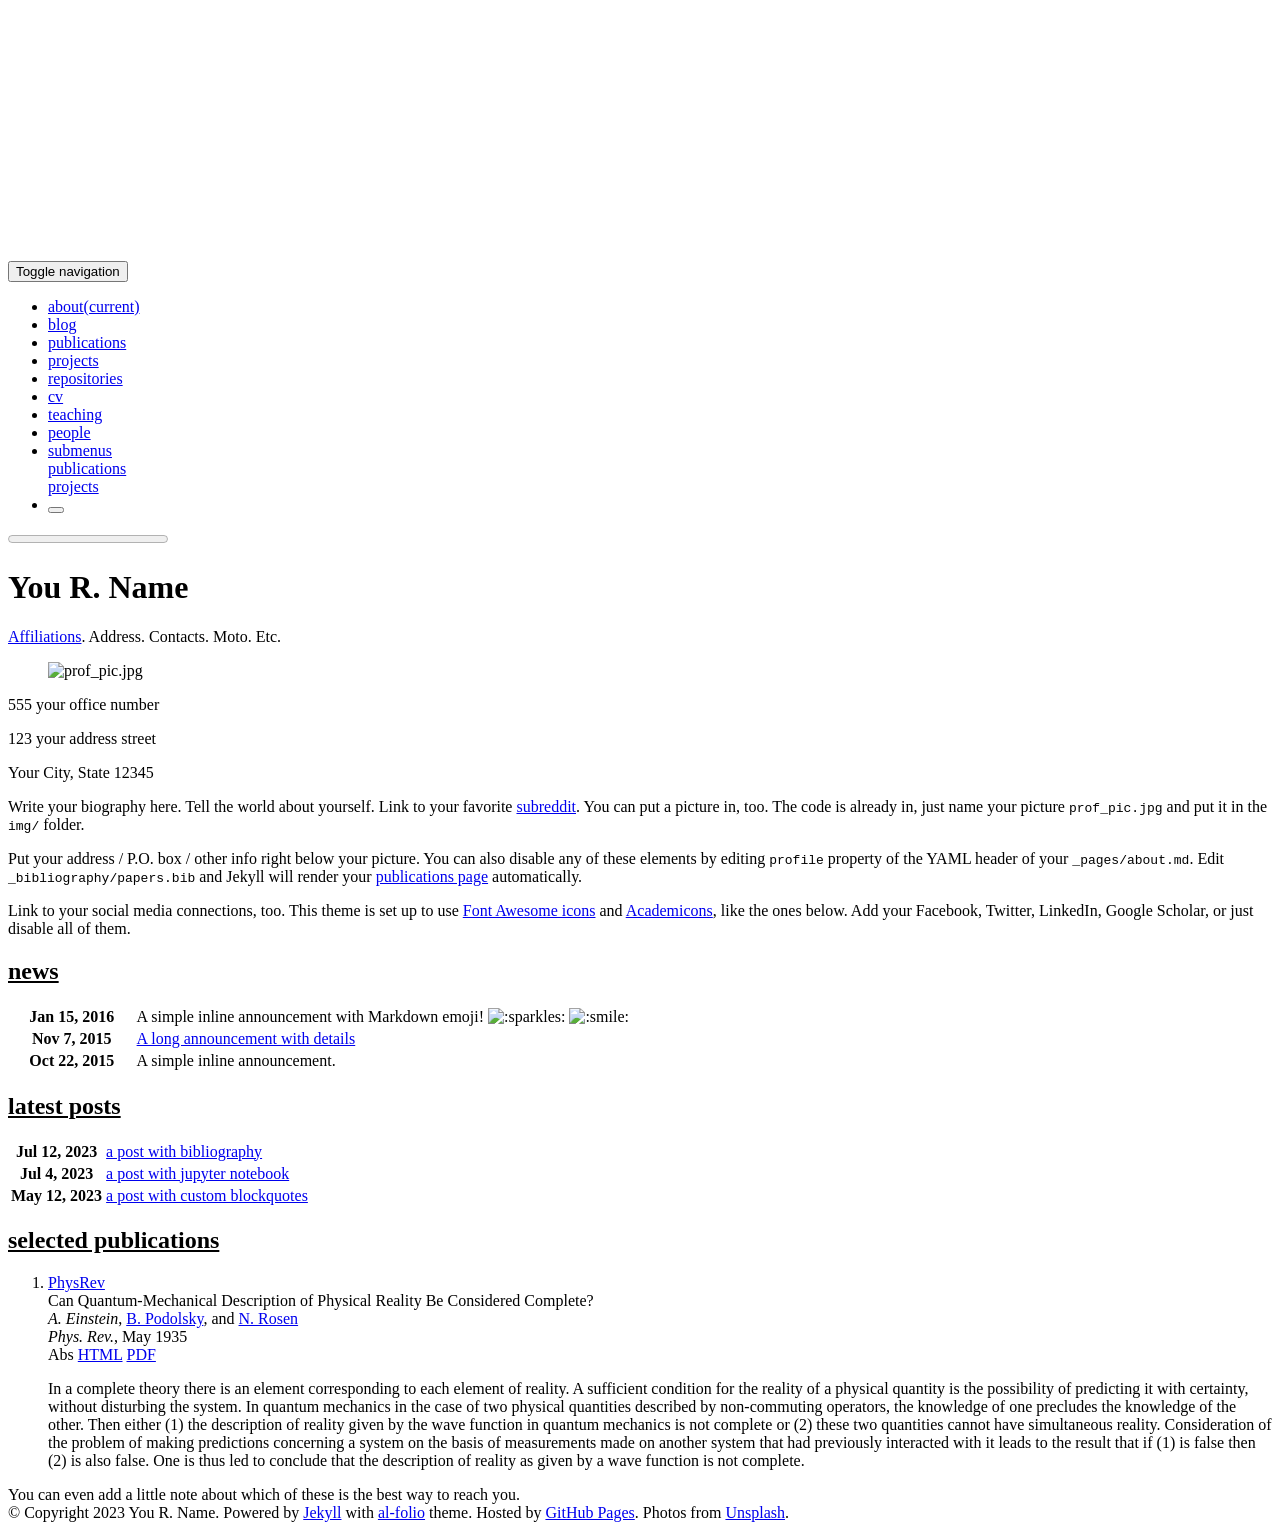
==== index.html @ 196416a1 "Deploying to gh-pages from @ fernandoadc/fernandoadc.github.io@c75d8d940427d9d11f44576133f88ff909f5d" ====
<!DOCTYPE html> <html lang="en"> <head> <meta http-equiv="Content-Type" content="text/html; charset=UTF-8"> <meta charset="utf-8"> <meta name="viewport" content="width=device-width, initial-scale=1, shrink-to-fit=no"> <meta http-equiv="X-UA-Compatible" content="IE=edge"> <title>You R. Name</title> <meta name="author" content="You R. Name"> <meta name="description" content="A simple, whitespace theme for academics. Based on [*folio](https://github.com/bogoli/-folio) design. "> <meta name="keywords" content="jekyll, jekyll-theme, academic-website, portfolio-website"> <link rel="stylesheet" href="/al-folio/assets/css/bootstrap.min.css?a4b3f509e79c54a512b890d73235ef04"> <link rel="stylesheet" href="https://cdn.jsdelivr.net/npm/mdbootstrap@4.20.0/css/mdb.min.css" integrity="sha256-jpjYvU3G3N6nrrBwXJoVEYI/0zw8htfFnhT9ljN3JJw=" crossorigin="anonymous"> <link defer rel="stylesheet" href="https://unpkg.com/bootstrap-table@1.22.1/dist/bootstrap-table.min.css"> <link rel="stylesheet" href="/al-folio/assets/css/academicons.min.css?f0b7046b84e425c55f3463ac249818f5"> <link rel="stylesheet" type="text/css" href="https://fonts.googleapis.com/css?family=Roboto:300,400,500,700|Roboto+Slab:100,300,400,500,700|Material+Icons"> <link rel="stylesheet" href="/al-folio/assets/css/jekyll-pygments-themes-github.css?19f3075a2d19613090fe9e16b564e1fe" media="" id="highlight_theme_light"> <link rel="shortcut icon" href="data:image/svg+xml,&lt;svg%20xmlns=%22http://www.w3.org/2000/svg%22%20viewBox=%220%200%20100%20100%22&gt;&lt;text%20y=%22.9em%22%20font-size=%2290%22&gt;%E2%9A%9B%EF%B8%8F&lt;/text&gt;&lt;/svg&gt;"> <link rel="stylesheet" href="/al-folio/assets/css/main.css?d41d8cd98f00b204e9800998ecf8427e"> <link rel="canonical" href="https://alshedivat.github.io/al-folio/"> <link rel="stylesheet" href="/al-folio/assets/css/jekyll-pygments-themes-native.css?e74e74bf055e5729d44a7d031a5ca6a5" media="none" id="highlight_theme_dark"> <script src="/al-folio/assets/js/theme.js?3dd82e91913a2c1265c0f80e41ff39e2"></script> <script src="/al-folio/assets/js/dark_mode.js?6458e63976eae16c0cbe86b97023895a"></script> </head> <body class="fixed-top-nav "> <header> <nav id="navbar" class="navbar navbar-light navbar-expand-sm fixed-top"> <div class="container"> <button class="navbar-toggler collapsed ml-auto" type="button" data-toggle="collapse" data-target="#navbarNav" aria-controls="navbarNav" aria-expanded="false" aria-label="Toggle navigation"> <span class="sr-only">Toggle navigation</span> <span class="icon-bar top-bar"></span> <span class="icon-bar middle-bar"></span> <span class="icon-bar bottom-bar"></span> </button> <div class="collapse navbar-collapse text-right" id="navbarNav"> <ul class="navbar-nav ml-auto flex-nowrap"> <li class="nav-item active"> <a class="nav-link" href="/al-folio/">about<span class="sr-only">(current)</span></a> </li> <li class="nav-item "> <a class="nav-link" href="/al-folio/blog/">blog</a> </li> <li class="nav-item "> <a class="nav-link" href="/al-folio/publications/">publications</a> </li> <li class="nav-item "> <a class="nav-link" href="/al-folio/projects/">projects</a> </li> <li class="nav-item "> <a class="nav-link" href="/al-folio/repositories/">repositories</a> </li> <li class="nav-item "> <a class="nav-link" href="/al-folio/cv/">cv</a> </li> <li class="nav-item "> <a class="nav-link" href="/al-folio/teaching/">teaching</a> </li> <li class="nav-item "> <a class="nav-link" href="/al-folio/people/">people</a> </li> <li class="nav-item dropdown "> <a class="nav-link dropdown-toggle" href="#" id="navbarDropdown" role="button" data-toggle="dropdown" aria-haspopup="true" aria-expanded="false">submenus</a> <div class="dropdown-menu dropdown-menu-right" aria-labelledby="navbarDropdown"> <a class="dropdown-item" href="/al-folio/publications/">publications</a> <div class="dropdown-divider"></div> <a class="dropdown-item" href="/al-folio/projects/">projects</a> </div> </li> <li class="toggle-container"> <button id="light-toggle" title="Change theme"> <i class="fas fa-moon"></i> <i class="fas fa-sun"></i> </button> </li> </ul> </div> </div> </nav> <progress id="progress" value="0"> <div class="progress-container"> <span class="progress-bar"></span> </div> </progress> </header> <div class="container mt-5"> <div class="post"> <header class="post-header"> <h1 class="post-title"> <span class="font-weight-bold">You</span> R. Name </h1> <p class="desc"><a href="#">Affiliations</a>. Address. Contacts. Moto. Etc.</p> </header> <article> <div class="profile float-right"> <figure> <picture> <source class="responsive-img-srcset" media="(max-width: 480px)" srcset="/al-folio/assets/img/prof_pic-480.webp"></source> <source class="responsive-img-srcset" media="(max-width: 800px)" srcset="/al-folio/assets/img/prof_pic-800.webp"></source> <source class="responsive-img-srcset" media="(max-width: 1400px)" srcset="/al-folio/assets/img/prof_pic-1400.webp"></source> <img src="/al-folio/assets/img/prof_pic.jpg?974957d202f671e4fa6700c04e68deae" class="img-fluid z-depth-1 rounded" width="auto" height="auto" alt="prof_pic.jpg" onerror="this.onerror=null; $('.responsive-img-srcset').remove();"> </picture> </figure> <div class="more-info"> <p>555 your office number</p> <p>123 your address street</p> <p>Your City, State 12345</p> </div> </div> <div class="clearfix"> <p>Write your biography here. Tell the world about yourself. Link to your favorite <a href="http://reddit.com" rel="external nofollow noopener" target="_blank">subreddit</a>. You can put a picture in, too. The code is already in, just name your picture <code class="language-plaintext highlighter-rouge">prof_pic.jpg</code> and put it in the <code class="language-plaintext highlighter-rouge">img/</code> folder.</p> <p>Put your address / P.O. box / other info right below your picture. You can also disable any of these elements by editing <code class="language-plaintext highlighter-rouge">profile</code> property of the YAML header of your <code class="language-plaintext highlighter-rouge">_pages/about.md</code>. Edit <code class="language-plaintext highlighter-rouge">_bibliography/papers.bib</code> and Jekyll will render your <a href="/al-folio/publications/">publications page</a> automatically.</p> <p>Link to your social media connections, too. This theme is set up to use <a href="http://fortawesome.github.io/Font-Awesome/" rel="external nofollow noopener" target="_blank">Font Awesome icons</a> and <a href="https://jpswalsh.github.io/academicons/" rel="external nofollow noopener" target="_blank">Academicons</a>, like the ones below. Add your Facebook, Twitter, LinkedIn, Google Scholar, or just disable all of them.</p> </div> <h2><a href="/al-folio/news/" style="color: inherit;">news</a></h2> <div class="news"> <div class="table-responsive"> <table class="table table-sm table-borderless"> <tr> <th scope="row" style="width: 20%">Jan 15, 2016</th> <td> A simple inline announcement with Markdown emoji! <img class="emoji" title=":sparkles:" alt=":sparkles:" src="https://github.githubassets.com/images/icons/emoji/unicode/2728.png" height="20" width="20"> <img class="emoji" title=":smile:" alt=":smile:" src="https://github.githubassets.com/images/icons/emoji/unicode/1f604.png" height="20" width="20"> </td> </tr> <tr> <th scope="row" style="width: 20%">Nov 7, 2015</th> <td> <a class="news-title" href="/al-folio/news/announcement_2/">A long announcement with details</a> </td> </tr> <tr> <th scope="row" style="width: 20%">Oct 22, 2015</th> <td> A simple inline announcement. </td> </tr> </table> </div> </div> <h2><a href="/al-folio/blog/" style="color: inherit;">latest posts</a></h2> <div class="news"> <div class="table-responsive" style="max-height: 60vw"> <table class="table table-sm table-borderless"> <tr> <th scope="row" style="width: 20%">Jul 12, 2023</th> <td> <a class="news-title" href="/al-folio/blog/2023/post-bibliography/">a post with bibliography</a> </td> </tr> <tr> <th scope="row" style="width: 20%">Jul 4, 2023</th> <td> <a class="news-title" href="/al-folio/blog/2023/jupyter-notebook/">a post with jupyter notebook</a> </td> </tr> <tr> <th scope="row" style="width: 20%">May 12, 2023</th> <td> <a class="news-title" href="/al-folio/blog/2023/custom-blockquotes/">a post with custom blockquotes</a> </td> </tr> </table> </div> </div> <h2><a href="/al-folio/publications/" style="color: inherit;">selected publications</a></h2> <div class="publications"> <ol class="bibliography"><li> <div class="row"> <div class="col-sm-2 abbr"><abbr class="badge"><a href="https://journals.aps.org/" rel="external nofollow noopener" target="_blank">PhysRev</a></abbr></div> <div id="PhysRev.47.777" class="col-sm-8"> <div class="title">Can Quantum-Mechanical Description of Physical Reality Be Considered Complete?</div> <div class="author"> <em>A. Einstein</em>, <a href="https://en.wikipedia.org/wiki/Boris_Podolsky" rel="external nofollow noopener" target="_blank">B. Podolsky</a>, and <a href="https://en.wikipedia.org/wiki/Nathan_Rosen" rel="external nofollow noopener" target="_blank">N. Rosen</a> </div> <div class="periodical"> <em>Phys. Rev.</em>, May 1935 </div> <div class="periodical"> </div> <div class="links"> <a class="abstract btn btn-sm z-depth-0" role="button">Abs</a> <a href="https://journals.aps.org/pr/abstract/10.1103/PhysRev.47.777" class="btn btn-sm z-depth-0" role="button" rel="external nofollow noopener" target="_blank">HTML</a> <a href="/al-folio/assets/pdf/example_pdf.pdf" class="btn btn-sm z-depth-0" role="button">PDF</a> </div> <div class="badges"> <span class="altmetric-embed" data-hide-no-mentions="true" data-hide-less-than="15" data-badge-type="2" data-badge-popover="right" data-doi="10.1103/PhysRev.47.777"></span> <span class="__dimensions_badge_embed__" data-doi="10.1103/PhysRev.47.777" data-hide-zero-citations="true" data-style="small_rectangle" data-legend="hover-right" style="margin-bottom: 3px;"></span> </div> <div class="abstract hidden"> <p>In a complete theory there is an element corresponding to each element of reality. A sufficient condition for the reality of a physical quantity is the possibility of predicting it with certainty, without disturbing the system. In quantum mechanics in the case of two physical quantities described by non-commuting operators, the knowledge of one precludes the knowledge of the other. Then either (1) the description of reality given by the wave function in quantum mechanics is not complete or (2) these two quantities cannot have simultaneous reality. Consideration of the problem of making predictions concerning a system on the basis of measurements made on another system that had previously interacted with it leads to the result that if (1) is false then (2) is also false. One is thus led to conclude that the description of reality as given by a wave function is not complete.</p> </div> </div> </div> </li></ol> </div> <div class="social"> <div class="contact-icons"> <a href="mailto:%79%6F%75@%65%78%61%6D%70%6C%65.%63%6F%6D" title="email"><i class="fas fa-envelope"></i></a> <a href="/al-folio/feed.xml" title="RSS Feed"><i class="fas fa-rss-square"></i></a> </div> <div class="contact-note"> You can even add a little note about which of these is the best way to reach you. </div> </div> </article> </div> </div> <footer class="fixed-bottom"> <div class="container mt-0"> © Copyright 2023 You R. Name. Powered by <a href="https://jekyllrb.com/" target="_blank" rel="external nofollow noopener">Jekyll</a> with <a href="https://github.com/alshedivat/al-folio" rel="external nofollow noopener" target="_blank">al-folio</a> theme. Hosted by <a href="https://pages.github.com/" target="_blank" rel="external nofollow noopener">GitHub Pages</a>. Photos from <a href="https://unsplash.com" target="_blank" rel="external nofollow noopener">Unsplash</a>. </div> </footer> <script src="https://cdn.jsdelivr.net/npm/jquery@3.6.0/dist/jquery.min.js" integrity="sha256-/xUj+3OJU5yExlq6GSYGSHk7tPXikynS7ogEvDej/m4=" crossorigin="anonymous"></script> <script src="/al-folio/assets/js/bootstrap.bundle.min.js"></script> <script src="https://cdn.jsdelivr.net/npm/mdbootstrap@4.20.0/js/mdb.min.js" integrity="sha256-NdbiivsvWt7VYCt6hYNT3h/th9vSTL4EDWeGs5SN3DA=" crossorigin="anonymous"></script> <script defer src="https://cdn.jsdelivr.net/npm/masonry-layout@4.2.2/dist/masonry.pkgd.min.js" integrity="sha256-Nn1q/fx0H7SNLZMQ5Hw5JLaTRZp0yILA/FRexe19VdI=" crossorigin="anonymous"></script> <script defer src="https://cdn.jsdelivr.net/npm/imagesloaded@4/imagesloaded.pkgd.min.js"></script> <script defer src="/al-folio/assets/js/masonry.js" type="text/javascript"></script> <script defer src="https://cdn.jsdelivr.net/npm/medium-zoom@1.0.8/dist/medium-zoom.min.js" integrity="sha256-7PhEpEWEW0XXQ0k6kQrPKwuoIomz8R8IYyuU1Qew4P8=" crossorigin="anonymous"></script> <script defer src="/al-folio/assets/js/zoom.js?7b30caa5023af4af8408a472dc4e1ebb"></script> <script defer src="https://unpkg.com/bootstrap-table@1.22.1/dist/bootstrap-table.min.js"></script> <script src="/al-folio/assets/js/no_defer.js?d633890033921b33e0ceb13d22340a9c"></script> <script defer src="/al-folio/assets/js/common.js?acdb9690d7641b2f8d40529018c71a01"></script> <script defer src="/al-folio/assets/js/copy_code.js?c9d9dd48933de3831b3ee5ec9c209cac" type="text/javascript"></script> <script async src="https://d1bxh8uas1mnw7.cloudfront.net/assets/embed.js"></script> <script async src="https://badge.dimensions.ai/badge.js"></script> <script type="text/javascript">window.MathJax={tex:{tags:"ams"}};</script> <script defer type="text/javascript" id="MathJax-script" src="https://cdn.jsdelivr.net/npm/mathjax@3.2.0/es5/tex-mml-chtml.js"></script> <script defer src="https://polyfill.io/v3/polyfill.min.js?features=es6"></script> <script type="text/javascript">function progressBarSetup(){"max"in document.createElement("progress")?(initializeProgressElement(),$(document).on("scroll",function(){progressBar.attr({value:getCurrentScrollPosition()})}),$(window).on("resize",initializeProgressElement)):(resizeProgressBar(),$(document).on("scroll",resizeProgressBar),$(window).on("resize",resizeProgressBar))}function getCurrentScrollPosition(){return $(window).scrollTop()}function initializeProgressElement(){let e=$("#navbar").outerHeight(!0);$("body").css({"padding-top":e}),$("progress-container").css({"padding-top":e}),progressBar.css({top:e}),progressBar.attr({max:getDistanceToScroll(),value:getCurrentScrollPosition()})}function getDistanceToScroll(){return $(document).height()-$(window).height()}function resizeProgressBar(){progressBar.css({width:getWidthPercentage()+"%"})}function getWidthPercentage(){return getCurrentScrollPosition()/getDistanceToScroll()*100}const progressBar=$("#progress");window.onload=function(){setTimeout(progressBarSetup,50)};</script> </body> </html>
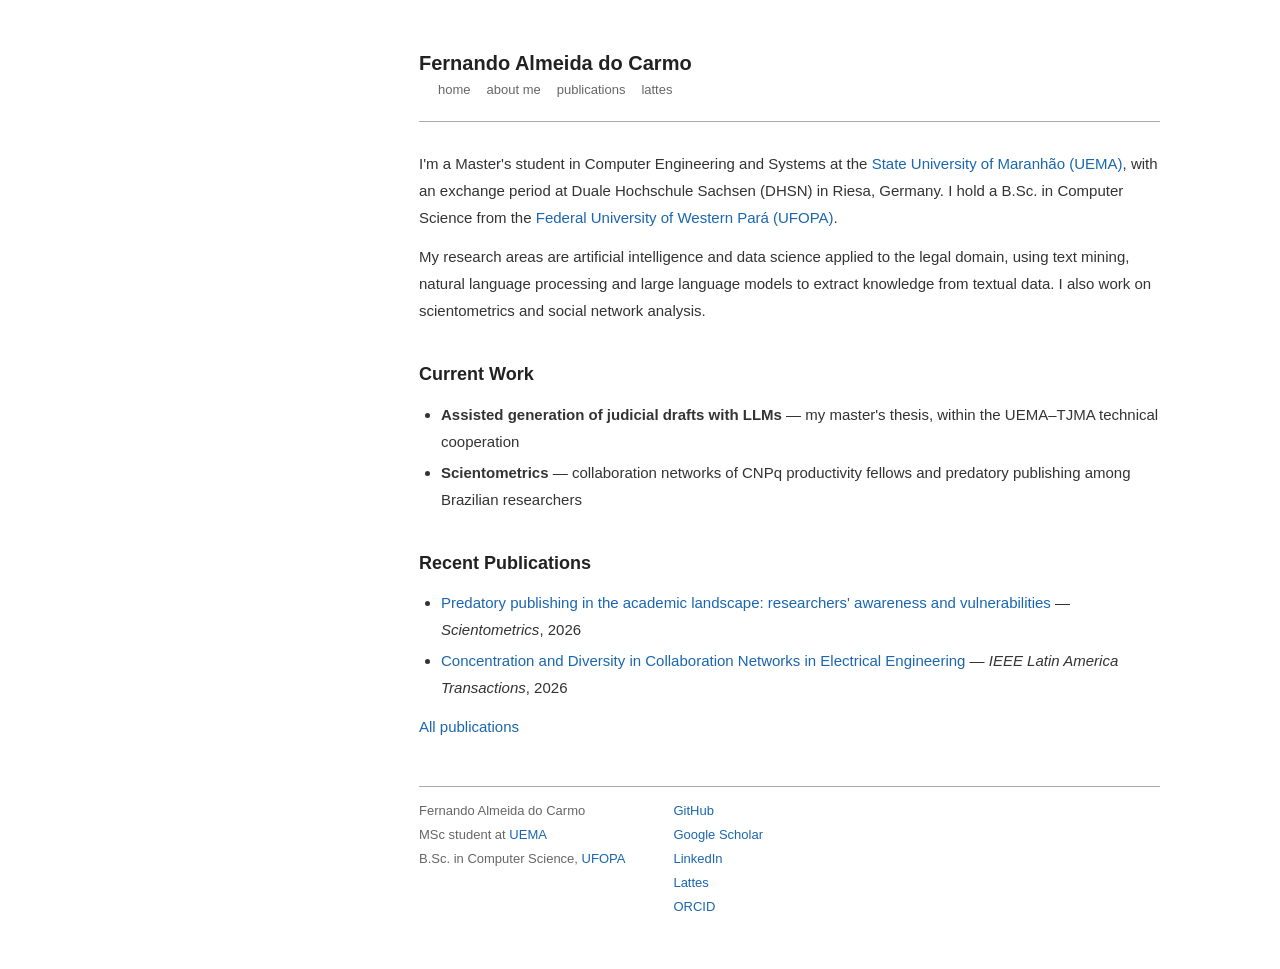
==== commit 938a17f4: "new model" ====
--- a/index.html
+++ b/index.html
@@ -1 +1,31 @@
-<!DOCTYPE html> <html lang="en"> <head> <meta http-equiv="Content-Type" content="text/html; charset=UTF-8"> <meta charset="utf-8"> <meta name="viewport" content="width=device-width, initial-scale=1, shrink-to-fit=no"> <meta http-equiv="X-UA-Compatible" content="IE=edge"> <title>You R. Name</title> <meta name="author" content="You R. Name"> <meta name="description" content="A simple, whitespace theme for academics. Based on [*folio](https://github.com/bogoli/-folio) design. "> <meta name="keywords" content="jekyll, jekyll-theme, academic-website, portfolio-website"> <link rel="stylesheet" href="/al-folio/assets/css/bootstrap.min.css?a4b3f509e79c54a512b890d73235ef04"> <link rel="stylesheet" href="https://cdn.jsdelivr.net/npm/mdbootstrap@4.20.0/css/mdb.min.css" integrity="sha256-jpjYvU3G3N6nrrBwXJoVEYI/0zw8htfFnhT9ljN3JJw=" crossorigin="anonymous"> <link defer rel="stylesheet" href="https://unpkg.com/bootstrap-table@1.22.1/dist/bootstrap-table.min.css"> <link rel="stylesheet" href="/al-folio/assets/css/academicons.min.css?f0b7046b84e425c55f3463ac249818f5"> <link rel="stylesheet" type="text/css" href="https://fonts.googleapis.com/css?family=Roboto:300,400,500,700|Roboto+Slab:100,300,400,500,700|Material+Icons"> <link rel="stylesheet" href="/al-folio/assets/css/jekyll-pygments-themes-github.css?19f3075a2d19613090fe9e16b564e1fe" media="" id="highlight_theme_light"> <link rel="shortcut icon" href="data:image/svg+xml,&lt;svg%20xmlns=%22http://www.w3.org/2000/svg%22%20viewBox=%220%200%20100%20100%22&gt;&lt;text%20y=%22.9em%22%20font-size=%2290%22&gt;%E2%9A%9B%EF%B8%8F&lt;/text&gt;&lt;/svg&gt;"> <link rel="stylesheet" href="/al-folio/assets/css/main.css?d41d8cd98f00b204e9800998ecf8427e"> <link rel="canonical" href="https://alshedivat.github.io/al-folio/"> <link rel="stylesheet" href="/al-folio/assets/css/jekyll-pygments-themes-native.css?e74e74bf055e5729d44a7d031a5ca6a5" media="none" id="highlight_theme_dark"> <script src="/al-folio/assets/js/theme.js?3dd82e91913a2c1265c0f80e41ff39e2"></script> <script src="/al-folio/assets/js/dark_mode.js?6458e63976eae16c0cbe86b97023895a"></script> </head> <body class="fixed-top-nav "> <header> <nav id="navbar" class="navbar navbar-light navbar-expand-sm fixed-top"> <div class="container"> <button class="navbar-toggler collapsed ml-auto" type="button" data-toggle="collapse" data-target="#navbarNav" aria-controls="navbarNav" aria-expanded="false" aria-label="Toggle navigation"> <span class="sr-only">Toggle navigation</span> <span class="icon-bar top-bar"></span> <span class="icon-bar middle-bar"></span> <span class="icon-bar bottom-bar"></span> </button> <div class="collapse navbar-collapse text-right" id="navbarNav"> <ul class="navbar-nav ml-auto flex-nowrap"> <li class="nav-item active"> <a class="nav-link" href="/al-folio/">about<span class="sr-only">(current)</span></a> </li> <li class="nav-item "> <a class="nav-link" href="/al-folio/blog/">blog</a> </li> <li class="nav-item "> <a class="nav-link" href="/al-folio/publications/">publications</a> </li> <li class="nav-item "> <a class="nav-link" href="/al-folio/projects/">projects</a> </li> <li class="nav-item "> <a class="nav-link" href="/al-folio/repositories/">repositories</a> </li> <li class="nav-item "> <a class="nav-link" href="/al-folio/cv/">cv</a> </li> <li class="nav-item "> <a class="nav-link" href="/al-folio/teaching/">teaching</a> </li> <li class="nav-item "> <a class="nav-link" href="/al-folio/people/">people</a> </li> <li class="nav-item dropdown "> <a class="nav-link dropdown-toggle" href="#" id="navbarDropdown" role="button" data-toggle="dropdown" aria-haspopup="true" aria-expanded="false">submenus</a> <div class="dropdown-menu dropdown-menu-right" aria-labelledby="navbarDropdown"> <a class="dropdown-item" href="/al-folio/publications/">publications</a> <div class="dropdown-divider"></div> <a class="dropdown-item" href="/al-folio/projects/">projects</a> </div> </li> <li class="toggle-container"> <button id="light-toggle" title="Change theme"> <i class="fas fa-moon"></i> <i class="fas fa-sun"></i> </button> </li> </ul> </div> </div> </nav> <progress id="progress" value="0"> <div class="progress-container"> <span class="progress-bar"></span> </div> </progress> </header> <div class="container mt-5"> <div class="post"> <header class="post-header"> <h1 class="post-title"> <span class="font-weight-bold">You</span> R. Name </h1> <p class="desc"><a href="#">Affiliations</a>. Address. Contacts. Moto. Etc.</p> </header> <article> <div class="profile float-right"> <figure> <picture> <source class="responsive-img-srcset" media="(max-width: 480px)" srcset="/al-folio/assets/img/prof_pic-480.webp"></source> <source class="responsive-img-srcset" media="(max-width: 800px)" srcset="/al-folio/assets/img/prof_pic-800.webp"></source> <source class="responsive-img-srcset" media="(max-width: 1400px)" srcset="/al-folio/assets/img/prof_pic-1400.webp"></source> <img src="/al-folio/assets/img/prof_pic.jpg?974957d202f671e4fa6700c04e68deae" class="img-fluid z-depth-1 rounded" width="auto" height="auto" alt="prof_pic.jpg" onerror="this.onerror=null; $('.responsive-img-srcset').remove();"> </picture> </figure> <div class="more-info"> <p>555 your office number</p> <p>123 your address street</p> <p>Your City, State 12345</p> </div> </div> <div class="clearfix"> <p>Write your biography here. Tell the world about yourself. Link to your favorite <a href="http://reddit.com" rel="external nofollow noopener" target="_blank">subreddit</a>. You can put a picture in, too. The code is already in, just name your picture <code class="language-plaintext highlighter-rouge">prof_pic.jpg</code> and put it in the <code class="language-plaintext highlighter-rouge">img/</code> folder.</p> <p>Put your address / P.O. box / other info right below your picture. You can also disable any of these elements by editing <code class="language-plaintext highlighter-rouge">profile</code> property of the YAML header of your <code class="language-plaintext highlighter-rouge">_pages/about.md</code>. Edit <code class="language-plaintext highlighter-rouge">_bibliography/papers.bib</code> and Jekyll will render your <a href="/al-folio/publications/">publications page</a> automatically.</p> <p>Link to your social media connections, too. This theme is set up to use <a href="http://fortawesome.github.io/Font-Awesome/" rel="external nofollow noopener" target="_blank">Font Awesome icons</a> and <a href="https://jpswalsh.github.io/academicons/" rel="external nofollow noopener" target="_blank">Academicons</a>, like the ones below. Add your Facebook, Twitter, LinkedIn, Google Scholar, or just disable all of them.</p> </div> <h2><a href="/al-folio/news/" style="color: inherit;">news</a></h2> <div class="news"> <div class="table-responsive"> <table class="table table-sm table-borderless"> <tr> <th scope="row" style="width: 20%">Jan 15, 2016</th> <td> A simple inline announcement with Markdown emoji! <img class="emoji" title=":sparkles:" alt=":sparkles:" src="https://github.githubassets.com/images/icons/emoji/unicode/2728.png" height="20" width="20"> <img class="emoji" title=":smile:" alt=":smile:" src="https://github.githubassets.com/images/icons/emoji/unicode/1f604.png" height="20" width="20"> </td> </tr> <tr> <th scope="row" style="width: 20%">Nov 7, 2015</th> <td> <a class="news-title" href="/al-folio/news/announcement_2/">A long announcement with details</a> </td> </tr> <tr> <th scope="row" style="width: 20%">Oct 22, 2015</th> <td> A simple inline announcement. </td> </tr> </table> </div> </div> <h2><a href="/al-folio/blog/" style="color: inherit;">latest posts</a></h2> <div class="news"> <div class="table-responsive" style="max-height: 60vw"> <table class="table table-sm table-borderless"> <tr> <th scope="row" style="width: 20%">Jul 12, 2023</th> <td> <a class="news-title" href="/al-folio/blog/2023/post-bibliography/">a post with bibliography</a> </td> </tr> <tr> <th scope="row" style="width: 20%">Jul 4, 2023</th> <td> <a class="news-title" href="/al-folio/blog/2023/jupyter-notebook/">a post with jupyter notebook</a> </td> </tr> <tr> <th scope="row" style="width: 20%">May 12, 2023</th> <td> <a class="news-title" href="/al-folio/blog/2023/custom-blockquotes/">a post with custom blockquotes</a> </td> </tr> </table> </div> </div> <h2><a href="/al-folio/publications/" style="color: inherit;">selected publications</a></h2> <div class="publications"> <ol class="bibliography"><li> <div class="row"> <div class="col-sm-2 abbr"><abbr class="badge"><a href="https://journals.aps.org/" rel="external nofollow noopener" target="_blank">PhysRev</a></abbr></div> <div id="PhysRev.47.777" class="col-sm-8"> <div class="title">Can Quantum-Mechanical Description of Physical Reality Be Considered Complete?</div> <div class="author"> <em>A. Einstein</em>, <a href="https://en.wikipedia.org/wiki/Boris_Podolsky" rel="external nofollow noopener" target="_blank">B. Podolsky</a>, and <a href="https://en.wikipedia.org/wiki/Nathan_Rosen" rel="external nofollow noopener" target="_blank">N. Rosen</a> </div> <div class="periodical"> <em>Phys. Rev.</em>, May 1935 </div> <div class="periodical"> </div> <div class="links"> <a class="abstract btn btn-sm z-depth-0" role="button">Abs</a> <a href="https://journals.aps.org/pr/abstract/10.1103/PhysRev.47.777" class="btn btn-sm z-depth-0" role="button" rel="external nofollow noopener" target="_blank">HTML</a> <a href="/al-folio/assets/pdf/example_pdf.pdf" class="btn btn-sm z-depth-0" role="button">PDF</a> </div> <div class="badges"> <span class="altmetric-embed" data-hide-no-mentions="true" data-hide-less-than="15" data-badge-type="2" data-badge-popover="right" data-doi="10.1103/PhysRev.47.777"></span> <span class="__dimensions_badge_embed__" data-doi="10.1103/PhysRev.47.777" data-hide-zero-citations="true" data-style="small_rectangle" data-legend="hover-right" style="margin-bottom: 3px;"></span> </div> <div class="abstract hidden"> <p>In a complete theory there is an element corresponding to each element of reality. A sufficient condition for the reality of a physical quantity is the possibility of predicting it with certainty, without disturbing the system. In quantum mechanics in the case of two physical quantities described by non-commuting operators, the knowledge of one precludes the knowledge of the other. Then either (1) the description of reality given by the wave function in quantum mechanics is not complete or (2) these two quantities cannot have simultaneous reality. Consideration of the problem of making predictions concerning a system on the basis of measurements made on another system that had previously interacted with it leads to the result that if (1) is false then (2) is also false. One is thus led to conclude that the description of reality as given by a wave function is not complete.</p> </div> </div> </div> </li></ol> </div> <div class="social"> <div class="contact-icons"> <a href="mailto:%79%6F%75@%65%78%61%6D%70%6C%65.%63%6F%6D" title="email"><i class="fas fa-envelope"></i></a> <a href="/al-folio/feed.xml" title="RSS Feed"><i class="fas fa-rss-square"></i></a> </div> <div class="contact-note"> You can even add a little note about which of these is the best way to reach you. </div> </div> </article> </div> </div> <footer class="fixed-bottom"> <div class="container mt-0"> © Copyright 2023 You R. Name. Powered by <a href="https://jekyllrb.com/" target="_blank" rel="external nofollow noopener">Jekyll</a> with <a href="https://github.com/alshedivat/al-folio" rel="external nofollow noopener" target="_blank">al-folio</a> theme. Hosted by <a href="https://pages.github.com/" target="_blank" rel="external nofollow noopener">GitHub Pages</a>. Photos from <a href="https://unsplash.com" target="_blank" rel="external nofollow noopener">Unsplash</a>. </div> </footer> <script src="https://cdn.jsdelivr.net/npm/jquery@3.6.0/dist/jquery.min.js" integrity="sha256-/xUj+3OJU5yExlq6GSYGSHk7tPXikynS7ogEvDej/m4=" crossorigin="anonymous"></script> <script src="/al-folio/assets/js/bootstrap.bundle.min.js"></script> <script src="https://cdn.jsdelivr.net/npm/mdbootstrap@4.20.0/js/mdb.min.js" integrity="sha256-NdbiivsvWt7VYCt6hYNT3h/th9vSTL4EDWeGs5SN3DA=" crossorigin="anonymous"></script> <script defer src="https://cdn.jsdelivr.net/npm/masonry-layout@4.2.2/dist/masonry.pkgd.min.js" integrity="sha256-Nn1q/fx0H7SNLZMQ5Hw5JLaTRZp0yILA/FRexe19VdI=" crossorigin="anonymous"></script> <script defer src="https://cdn.jsdelivr.net/npm/imagesloaded@4/imagesloaded.pkgd.min.js"></script> <script defer src="/al-folio/assets/js/masonry.js" type="text/javascript"></script> <script defer src="https://cdn.jsdelivr.net/npm/medium-zoom@1.0.8/dist/medium-zoom.min.js" integrity="sha256-7PhEpEWEW0XXQ0k6kQrPKwuoIomz8R8IYyuU1Qew4P8=" crossorigin="anonymous"></script> <script defer src="/al-folio/assets/js/zoom.js?7b30caa5023af4af8408a472dc4e1ebb"></script> <script defer src="https://unpkg.com/bootstrap-table@1.22.1/dist/bootstrap-table.min.js"></script> <script src="/al-folio/assets/js/no_defer.js?d633890033921b33e0ceb13d22340a9c"></script> <script defer src="/al-folio/assets/js/common.js?acdb9690d7641b2f8d40529018c71a01"></script> <script defer src="/al-folio/assets/js/copy_code.js?c9d9dd48933de3831b3ee5ec9c209cac" type="text/javascript"></script> <script async src="https://d1bxh8uas1mnw7.cloudfront.net/assets/embed.js"></script> <script async src="https://badge.dimensions.ai/badge.js"></script> <script type="text/javascript">window.MathJax={tex:{tags:"ams"}};</script> <script defer type="text/javascript" id="MathJax-script" src="https://cdn.jsdelivr.net/npm/mathjax@3.2.0/es5/tex-mml-chtml.js"></script> <script defer src="https://polyfill.io/v3/polyfill.min.js?features=es6"></script> <script type="text/javascript">function progressBarSetup(){"max"in document.createElement("progress")?(initializeProgressElement(),$(document).on("scroll",function(){progressBar.attr({value:getCurrentScrollPosition()})}),$(window).on("resize",initializeProgressElement)):(resizeProgressBar(),$(document).on("scroll",resizeProgressBar),$(window).on("resize",resizeProgressBar))}function getCurrentScrollPosition(){return $(window).scrollTop()}function initializeProgressElement(){let e=$("#navbar").outerHeight(!0);$("body").css({"padding-top":e}),$("progress-container").css({"padding-top":e}),progressBar.css({top:e}),progressBar.attr({max:getDistanceToScroll(),value:getCurrentScrollPosition()})}function getDistanceToScroll(){return $(document).height()-$(window).height()}function resizeProgressBar(){progressBar.css({width:getWidthPercentage()+"%"})}function getWidthPercentage(){return getCurrentScrollPosition()/getDistanceToScroll()*100}const progressBar=$("#progress");window.onload=function(){setTimeout(progressBarSetup,50)};</script> </body> </html>+<!doctype html>
+<html lang="en"><head><meta charset="utf-8">
+<meta name="viewport" content="width=device-width, initial-scale=1">
+<title>Fernando Almeida do Carmo</title>
+<meta name="description" content="Fernando Almeida do Carmo — MSc student in Computer Engineering and Systems (UEMA). AI, NLP and data science for the legal domain.">
+<link rel="stylesheet" href="style.css"></head>
+<body><div class="wrap">
+<aside><img class="photo" src="https://avatars.githubusercontent.com/u/57629887?v=4&s=360" alt="Fernando Almeida do Carmo" onerror="this.style.visibility='hidden'"></aside>
+<main>
+<header><div class="bar"><div class="name"><a href="index.html">Fernando Almeida do Carmo</a></div><button class="menu" type="button" aria-label="Menu" aria-expanded="false" aria-controls="nav"><span></span></button></div>
+<nav id="nav"><a href="index.html">home</a><a href="about.html">about me</a><a href="publications.html">publications</a><a href="http://lattes.cnpq.br/5331058004734966">lattes</a></nav></header>
+<hr>
+<p>I'm a Master's student in Computer Engineering and Systems at the <a href="https://www.uema.br">State University of Maranhão (UEMA)</a>, with an exchange period at Duale Hochschule Sachsen (DHSN) in Riesa, Germany. I hold a B.Sc. in Computer Science from the <a href="https://www.ufopa.edu.br">Federal University of Western Pará (UFOPA)</a>.</p>
+<p>My research areas are artificial intelligence and data science applied to the legal domain, using text mining, natural language processing and large language models to extract knowledge from textual data. I also work on scientometrics and social network analysis.</p>
+<h2>Current Work</h2>
+<ul>
+<li><strong>Assisted generation of judicial drafts with LLMs</strong> — my master's thesis, within the UEMA–TJMA technical cooperation</li>
+<li><strong>Scientometrics</strong> — collaboration networks of CNPq productivity fellows and predatory publishing among Brazilian researchers</li>
+</ul>
+<h2>Recent Publications</h2>
+<ul>
+<li><a href="https://doi.org/10.1007/s11192-026-05614-0">Predatory publishing in the academic landscape: researchers' awareness and vulnerabilities</a> — <em>Scientometrics</em>, 2026</li>
+<li><a href="https://doi.org/10.1109/TLA.2026.11488414">Concentration and Diversity in Collaboration Networks in Electrical Engineering</a> — <em>IEEE Latin America Transactions</em>, 2026</li>
+<!--<li><a href="https://sol.sbc.org.br/index.php/sbsi/article/view/30832">CRM Market Overview: A Case Study of Job Vacancies</a> — SBSI 2024</li>-->
+</ul>
+<p style="margin-top:12px"><a href="publications.html">All publications</a></p>
+<footer>
+<div>Fernando Almeida do Carmo<br>MSc student at <a href="https://www.uema.br">UEMA</a><br>B.Sc. in Computer Science, <a href="https://www.ufopa.edu.br">UFOPA</a></div>
+<div><a href="https://github.com/fernandoadc">GitHub</a><br><a href="https://scholar.google.com/citations?user=VjtYIRcAAAAJ">Google Scholar</a><br><a href="https://www.linkedin.com/in/frndocrm">LinkedIn</a><br><a href="http://lattes.cnpq.br/5331058004734966">Lattes</a><br><a href="https://orcid.org/0000-0003-4594-5924">ORCID</a></div>
+</footer></main></div><script>var b=document.querySelector(".menu"),n=document.getElementById("nav");b.onclick=function(){var o=n.classList.toggle("open");b.setAttribute("aria-expanded",o)}</script>
+</body></html>
--- a/style.css
+++ b/style.css
@@ -0,0 +1,37 @@
+:root{--fg:#333;--muted:#666;--link:#1a66b0;--rule:#aaa}
+*{box-sizing:border-box}
+body{margin:0;font:15px/1.8 "Helvetica Neue",Helvetica,Arial,sans-serif;color:var(--fg);background:#fff}
+a{color:var(--link);text-decoration:none}a:hover{text-decoration:underline}a:focus-visible{outline:2px solid var(--link);outline-offset:2px}
+.wrap{display:grid;grid-template-columns:180px minmax(0,1fr);gap:119px;padding:50px 120px;max-width:1600px}
+.photo{width:180px;height:180px;object-fit:cover;border-radius:50%;box-shadow:0 2px 8px rgba(0,0,0,.2);background:#e6e6e6}
+.name{font-size:20px;font-weight:700;color:#222;line-height:1.3}.name a{color:inherit}
+nav{margin:2px 0 0 19px;font-size:13px}nav a{color:var(--muted);margin-right:16px}
+hr{border:0;border-top:1px solid var(--rule);margin:20px 0 28px}
+h2{font-size:18px;margin:34px 0 10px;color:#222}
+p{margin:0 0 12px}ul{padding-left:22px;margin:0}li{margin:4px 0}
+footer{border-top:1px solid var(--rule);margin-top:46px;padding-top:12px;font-size:13px;color:var(--muted);display:flex;flex-wrap:wrap;gap:12px 48px;line-height:1.85}
+.bib{margin-top:8px}
+.bar{display:flex;align-items:center;justify-content:space-between}
+.menu{display:none;background:none;border:0;padding:12px;margin-right:-12px;cursor:pointer;color:#222}
+.menu:focus-visible{outline:2px solid var(--link)}
+.menu span,.menu span::before,.menu span::after{display:block;width:22px;height:2px;background:currentColor;content:""}
+.menu span{position:relative}.menu span::before{position:absolute;top:-7px}.menu span::after{position:absolute;top:7px}
+@media(max-width:800px){
+.wrap{grid-template-columns:1fr;gap:20px;padding:28px 20px}
+aside{display:flex;justify-content:center}
+.photo{width:200px;height:200px}
+.menu{display:block}
+nav{display:none;margin:6px 0 0}nav.open{display:flex;flex-direction:column}
+nav a{margin:0;padding:8px 0;font-size:15px}
+hr{margin:14px 0 24px}}
+
+/* Cor ao passar o mouse no nome e no menu (sem sublinhado) */
+.name a:hover,
+nav a:hover,
+.name a:focus-visible,
+nav a:focus-visible {
+  color: #1a66b0;          /* azul */
+  text-decoration: none;
+}
+
+.name a, nav a { transition: color .15s; }
